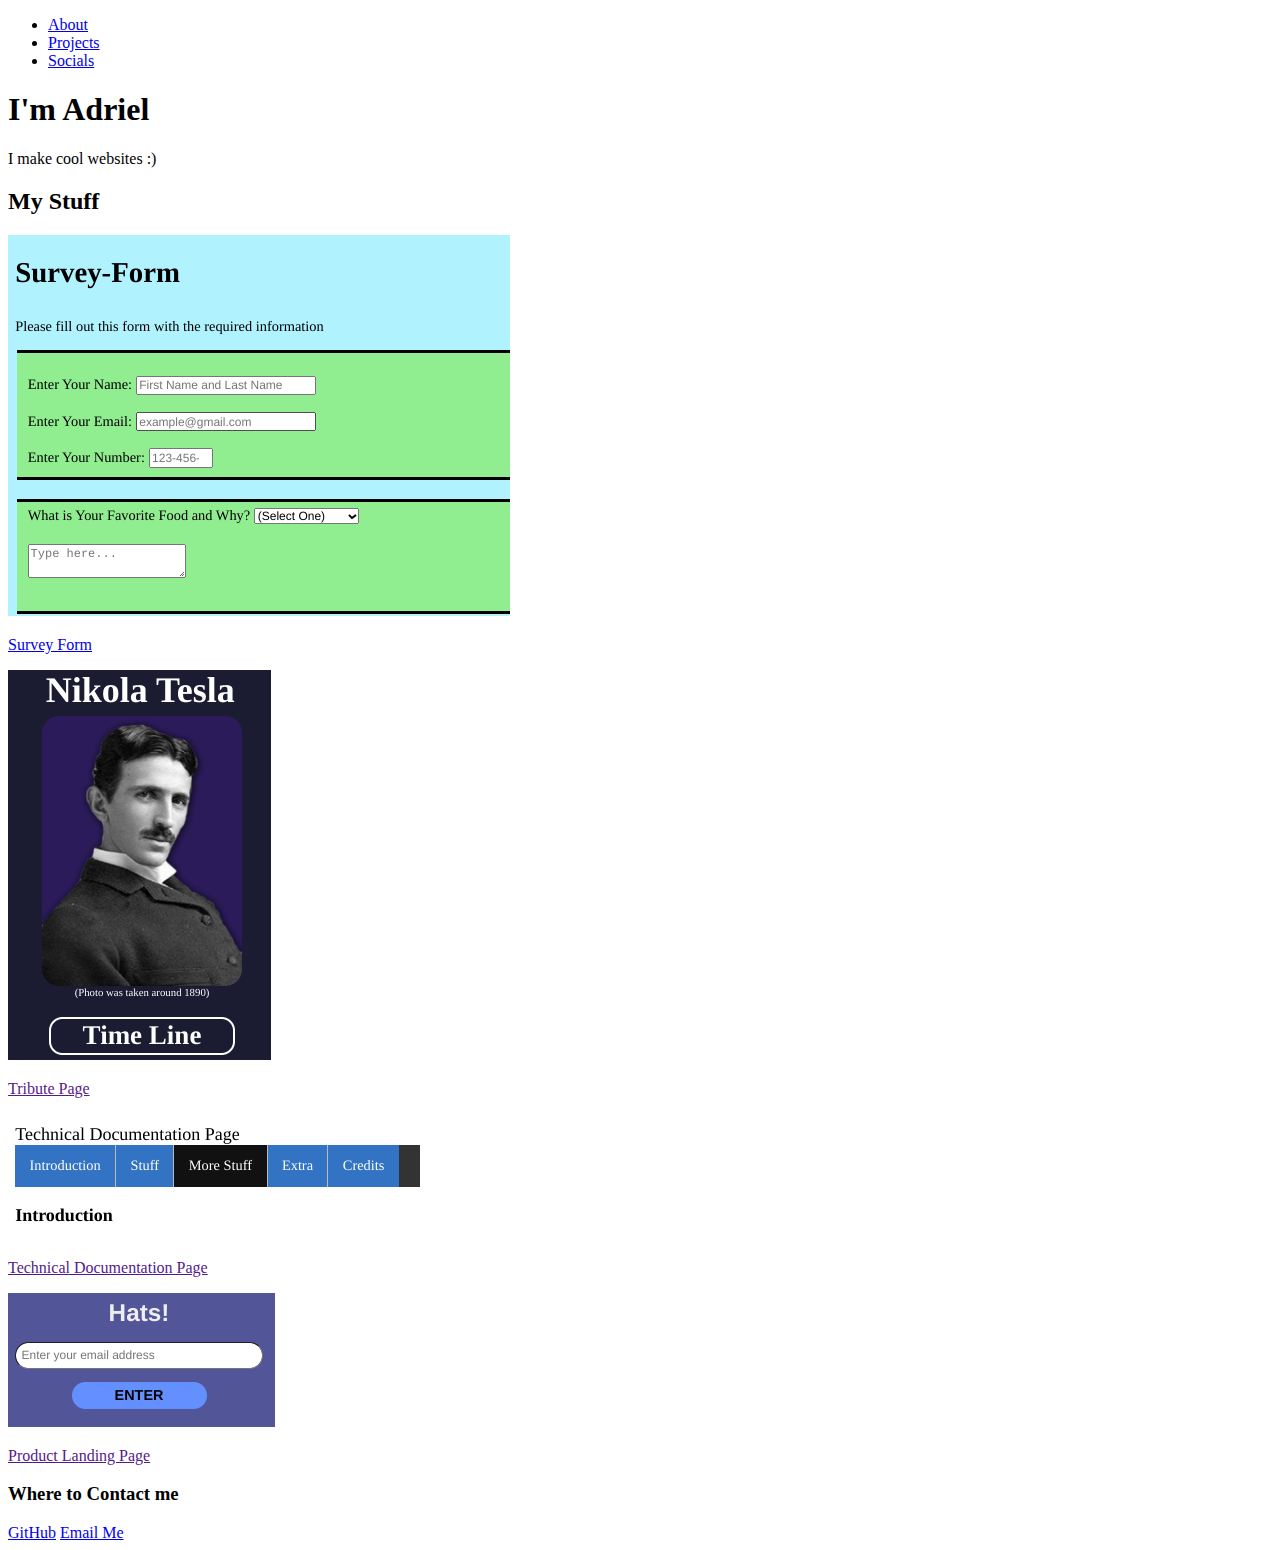
==== Personal Portfolio/index.html @ 50c07230 "Create index.html" ====
<!DOCTYPE html>
<html lang="en">
<head>
    <meta charset="UTF-8">
    <meta name="viewport" content="width=device-width, initial-scale=1.0">
<title>I'm Adriel</title>
    <link rel="stylesheet" href="styles.css">

    <nav id="navbar" class="nav">
        <ul id="nav-list">
          <li>
      <a href="#welcome-section">About</a>
    </li>
    <li>
      <a href="#projects">Projects</a>
    </li>
    <li>
      <a href="#contact">Socials</a>
    </li>
      </ul>
      </nav>
  </head>

  <body>
<section id="welcome-section" class="welcome-section">
<h1>I'm Adriel</h1>
<p id="sub">I make cool websites :)</p>
      </section>
      <section id="projects" class="projects">
          <h2 id="project-title">My Stuff</h2>
<div class="projects-grid">
    <a
      href="ADR13L.github.io/survey-form/"
      target="_blank"
      class="project project-tile">
      <img
        class="project-image"
        src="https://adr13l.github.io/Screenshot%202023-06-06%2012.17.21%20PM.png"
        alt="project"/>
      <p class="project-title">
        Survey Form
      </p>
    </a>
    <a
      href=""
      target="_blank"
      class="project project-tile">
      <img
        class="project-image"
        src="https://adr13l.github.io/Screenshot%202023-06-06%202.08.19%20PM.png"
        alt="project"/>
      <p class="project-title">
        Tribute Page 
      </p>
    </a>
    <a
      href=""
      target="_blank"
      class="project project-tile">
      <img
        class="project-image"
        src="https://adr13l.github.io/Screenshot%202023-06-06%202.08.54%20PM.png"
        alt="project"/>
      <p class="project-title">
        Technical Documentation Page       
      </p>
    </a>
    <a
      href=""
      target="_blank"
      class="project project-tile">
      <img
        class="project-image"
        src="https://adr13l.github.io/Screenshot%202023-06-06%202.10.22%20PM.png"
        alt="project"/>
      <p class="project-title">
        Product Landing Page     
      </p>
    </a>
  </div>
        </section>
        <section id="contact" class="contact-section">
  <div class="contact-section-header">
    <h3>Where to Contact me</h3>  
  </div>
  <div class="contact-links">
    <a
      id="profile-link"
      href="https://github.com/ADR13L"
      target="_blank"
      class="btn contact-details"
      >GitHub</a>

     <a href="blahblahblah:example@example.com" class="btn contact-details"
      >Email Me</a>  
  </div>
</section>
  </body>

</html>
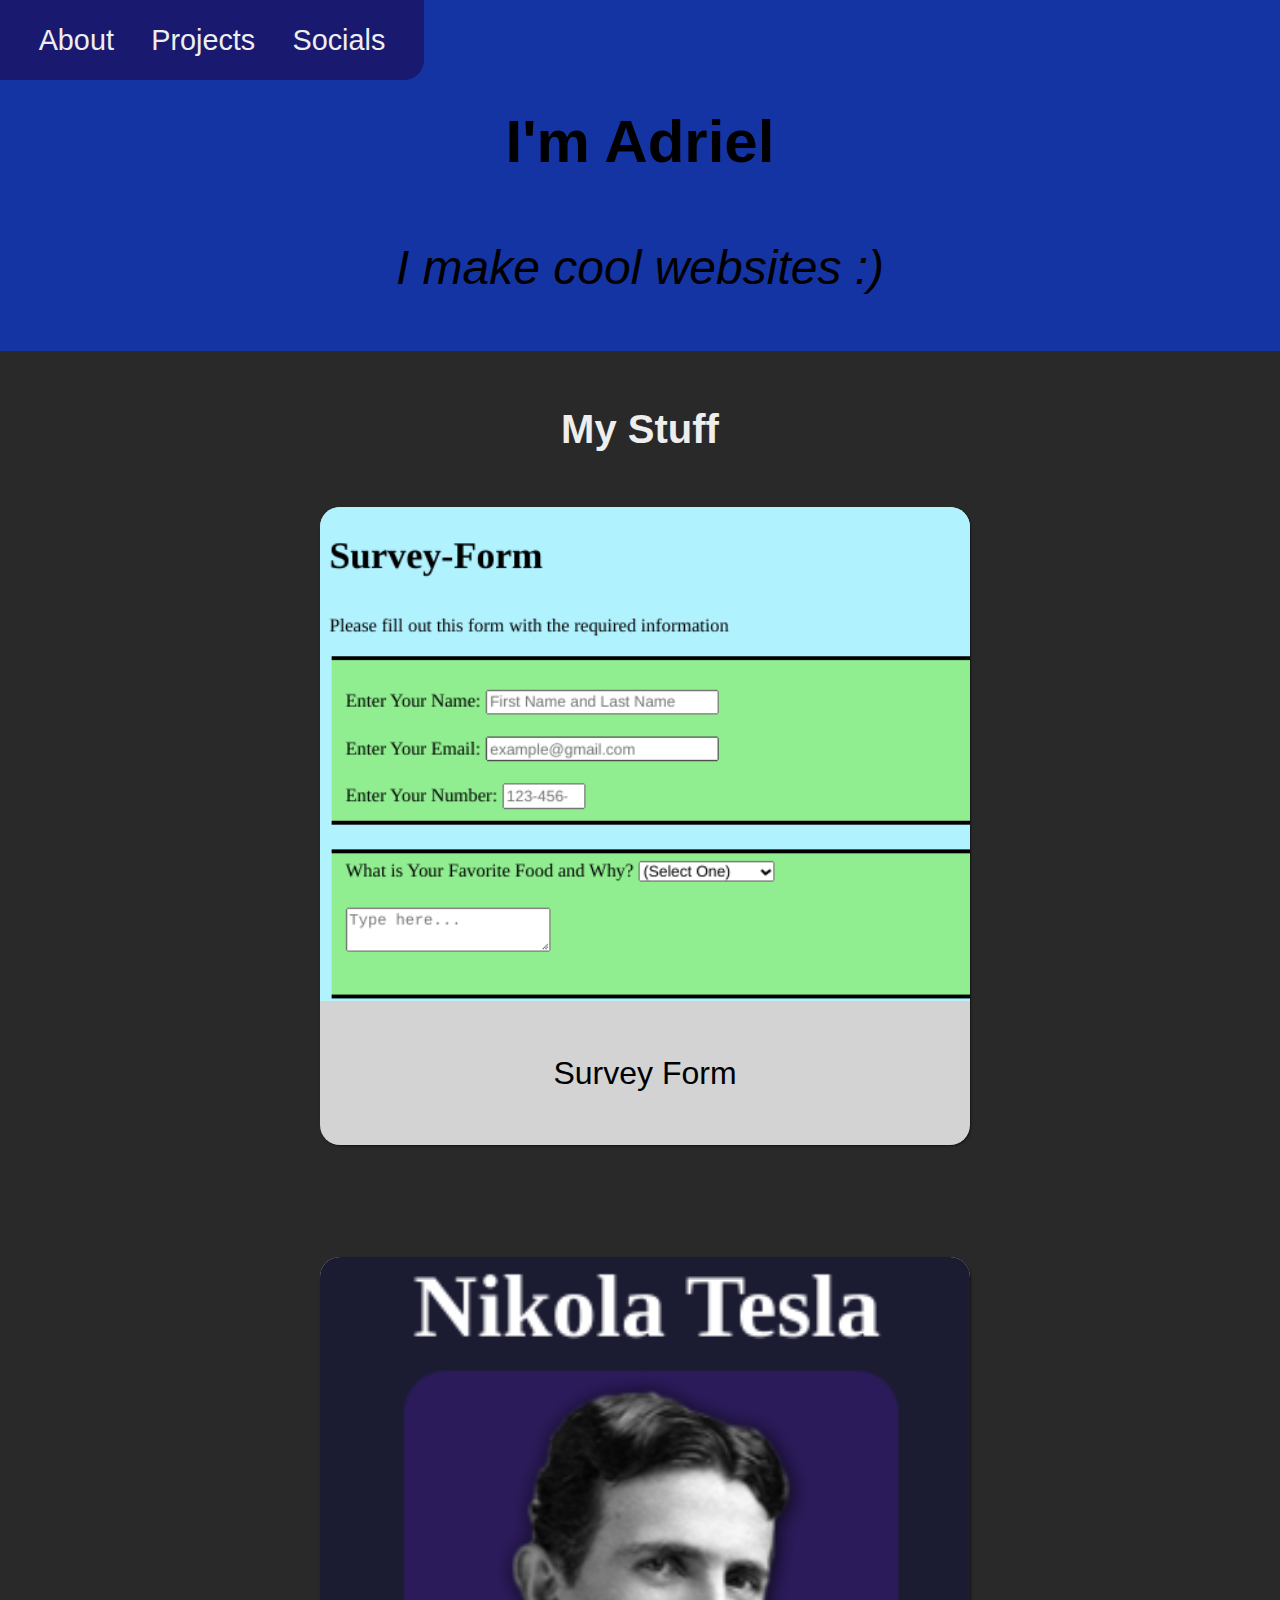
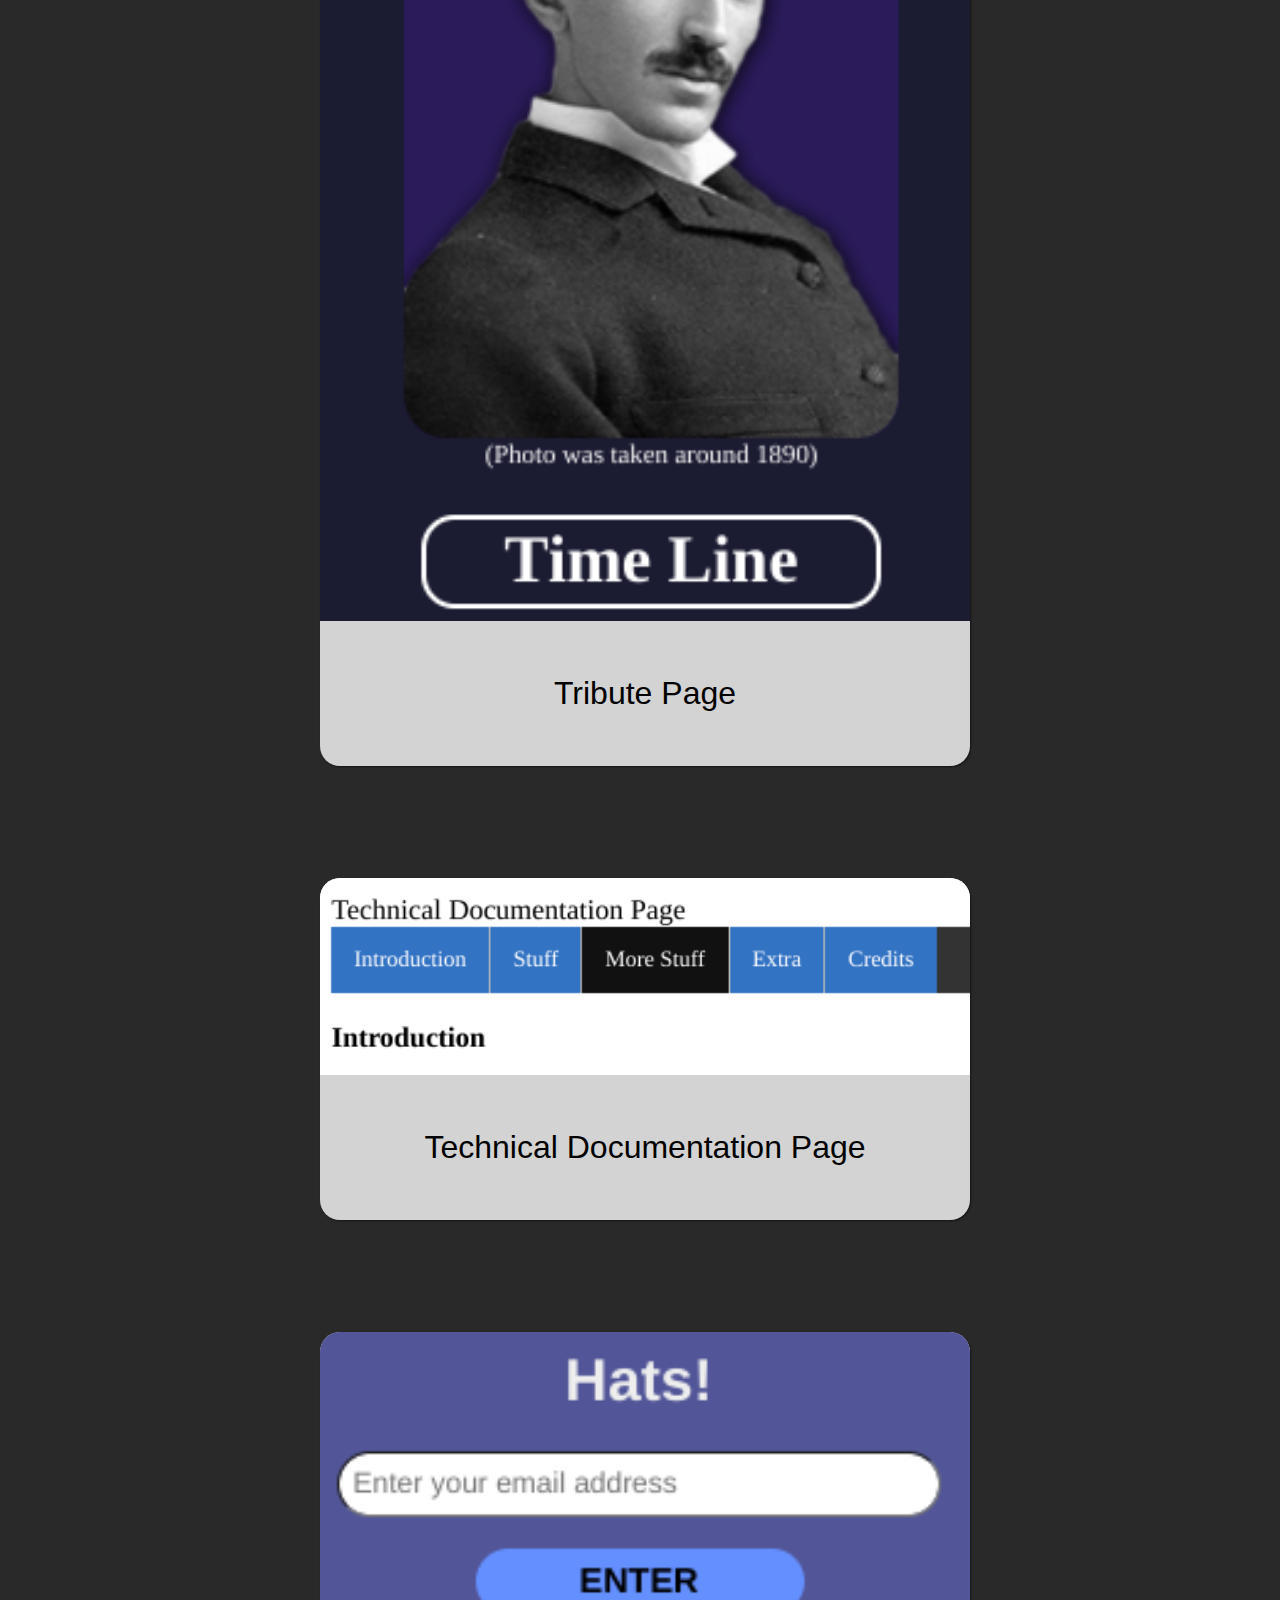
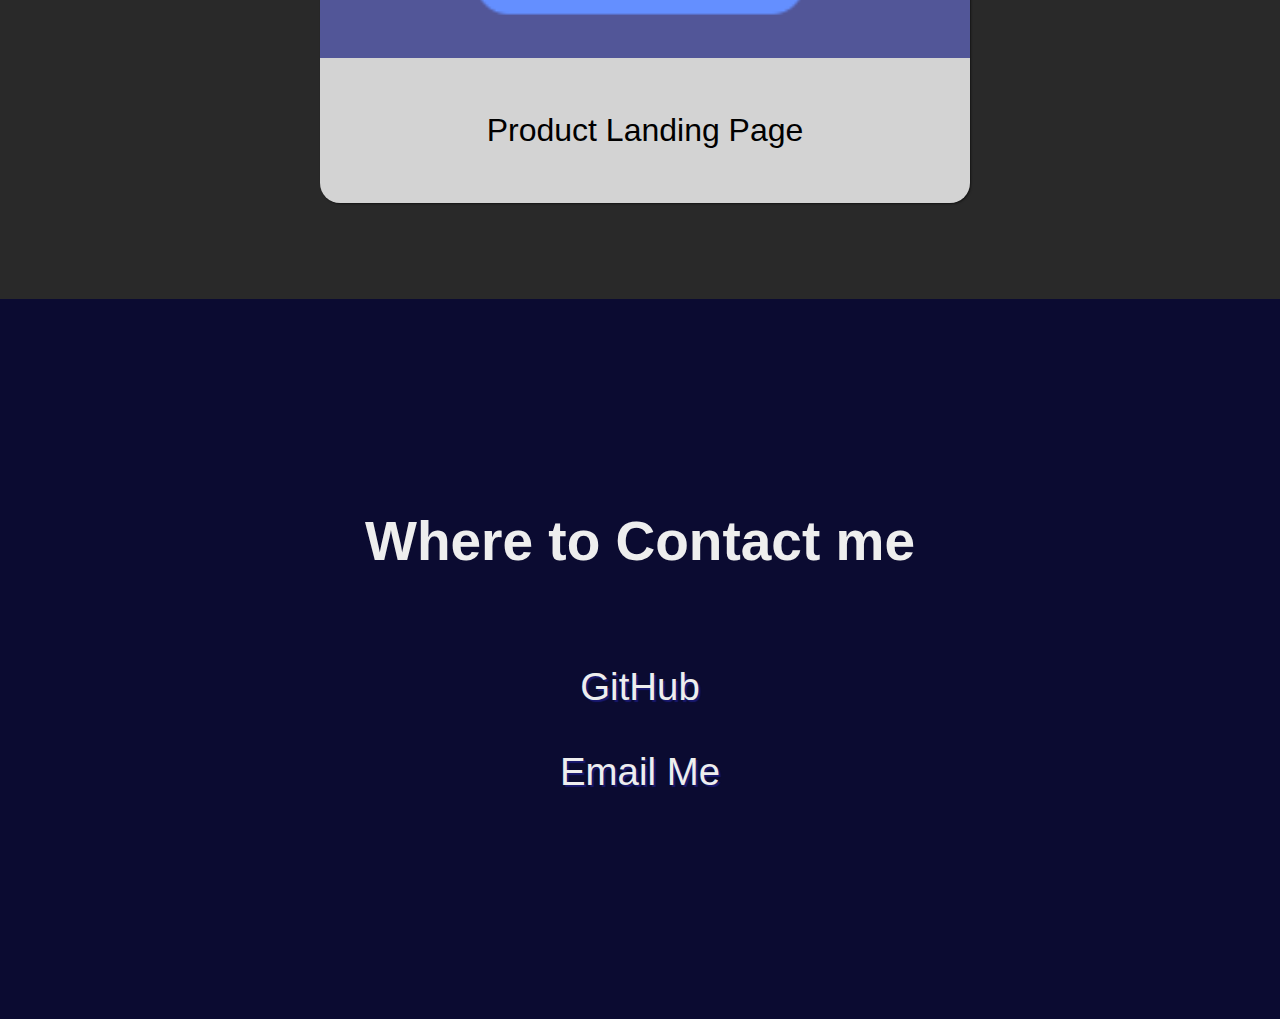
==== commit 6ac050ad: "Update index.html" ====
--- a/Personal Portfolio/index.html
+++ b/Personal Portfolio/index.html
@@ -5,7 +5,9 @@
     <meta name="viewport" content="width=device-width, initial-scale=1.0">
 <title>I'm Adriel</title>
     <link rel="stylesheet" href="styles.css">
+  </head>
 
+  <body>
     <nav id="navbar" class="nav">
         <ul id="nav-list">
           <li>
@@ -19,9 +21,6 @@
     </li>
       </ul>
       </nav>
-  </head>
-
-  <body>
 <section id="welcome-section" class="welcome-section">
 <h1>I'm Adriel</h1>
 <p id="sub">I make cool websites :)</p>
--- a/Personal Portfolio/styles.css
+++ b/Personal Portfolio/styles.css
@@ -0,0 +1,256 @@
+* {
+  margin: 0;
+  padding: 0;
+  box-sizing: border-box;
+}
+
+body {
+  background-color: #292929;
+  font-family: 'Lato', sans-serif;
+}
+
+li {
+  list-style: none;
+}
+
+a {
+  color: #eee;
+  text-decoration: none;
+}
+
+a:hover {color: red;}
+
+#navbar {
+  font-weight: 400;
+  padding: 20px;
+  background-color: #191970 ;
+  border-color: #191970 ;
+  text-align: center;
+  margin: auto;
+  position: fixed;
+  border-radius: 0px 0px 20px 0px;
+}
+
+ nav:hover {
+  background-color: #eee;
+}
+
+@media (max-width: 500px) {
+  nav {
+    margin-top: 10px;
+    width: 100%;
+    display: flex;
+    flex-direction: column;
+    align-items: center;
+    text-align: center;
+    padding: 0 50px;
+  }
+  nav li {
+    padding-bottom: 5px;
+  } 
+}
+
+nav > ul {
+  width: 30vw;
+  display: flex;
+  flex-direction: row;
+  justify-content: space-around;
+}
+
+@media (max-width: 500px) {
+  nav > ul {
+    flex-direction: column;
+  }
+}
+
+body {
+  font-family: 'Poppins', sans-serif;
+  font-size: 1.8rem; /* 18px */
+  font-weight: 400;
+  line-height: 1.4;
+  color: var(--main-white);
+}
+
+a {width: 650px;
+margin: auto;}
+
+h1,
+h2,
+h3 {
+  font-family: 'Raleway', sans-serif;
+  font-weight: 700;
+  text-align: center;
+}
+
+h1 {
+  font-size: 60px;
+  padding: 50px;
+  padding-top: 100px;
+}
+
+h2 {
+  font-size: 40px;
+  padding: 50px;
+  color: #eee;
+}
+
+h3 {
+  font-size: 55px;
+  color: #eee;
+}
+
+#sub {padding-bottom: 50px;}
+ul {
+  list-style: none;
+}
+
+img {width: 100%;
+display: block;
+border-radius: 20px 20px 0px 0px;
+}
+
+.welcome-section > p {
+   font-size: 3rem;
+  font-weight: 200;
+  font-style: italic;
+  color: var(--main-red);
+}
+
+p {text-align: center;}
+
+.welcome-section {background-color: #1434A4;}
+
+.projects-section {
+  text-align: center;
+  padding: 10rem 2rem;
+  background: var(--main-blue);
+}
+
+.projects-section-header {
+  max-width: 640px;
+  margin: 0 auto 6rem auto;
+  border-bottom: 0.2rem solid var(--main-white);
+}
+
+@media (max-width: 28.75em) {
+  .projects-section-header {
+    font-size: 4rem;
+  }
+}
+
+.project-title:hover {
+  transform: translateY(2px);
+}
+
+.projects-grid {
+  display: grid;
+  grid-gap: 7rem;
+  width: 50%;
+  max-width: 1280px;
+  margin: 0 auto;
+  margin-bottom: 6rem;
+  background-color: #292929;
+}
+
+
+
+.project {
+  background: #D3D3D3;
+  box-shadow: 1px 1px 2px rgba(0, 0, 0, 0.5);
+  border-radius: 20px;
+}
+
+
+
+.project:hover .code {
+  color: #ff7f50;
+}
+
+.project-image {
+  height: calc(100% - 6.8rem);
+  width: 100%;
+  object-fit: cover;
+}
+
+.project-title {
+  font-size: 2rem;
+  padding: 50px;
+  color: #000
+}
+
+.project-title:hover {
+  color: #00008B;
+}
+
+.btn {
+  display: inline-block;
+  padding: 1rem 2rem;
+  border-radius: 2px;
+}
+
+.btn-show-all {
+  font-size: 2rem;
+  background: var(--main-gray);
+  transition: background 0.3s ease-out;
+}
+
+.btn-show-all:hover {
+  background: var(--main-red);
+}
+
+.btn-show-all:hover > i {
+  transform: translateX(2px);
+}
+
+.btn-show-all > i {
+  margin-left: 10px;
+  transform: translateX(0);
+  transition: transform 0.3s ease-out;
+}
+
+
+
+.contact-section {
+  display: flex;
+  flex-direction: column;
+  justify-content: center;
+  align-items: center;
+  text-align: center;
+  width: 100%;
+  height: 80vh;
+  padding: 0 2rem;
+  background: #0b0b31;
+}
+
+.contact-section-header > h2 {
+  font-size: 6rem;
+}
+
+@media (max-width: 28.75em) {
+  .contact-section-header > h2 {
+    font-size: 4rem;
+  }
+}
+
+.contact-section-header > p {
+  font-style: italic;
+}
+
+.contact-links {
+  display: flex;
+  justify-content: center;
+  width: 100%;
+  max-width: 980px;
+  margin-top: 4rem;
+  flex-wrap: wrap;
+}
+
+.contact-details {
+  font-size: 2.4rem;
+  text-shadow: 2px 2px 1px #191970 ;
+  transition: transform 0.3s ease-out;
+}
+
+.contact-details:hover {
+  transform: translateY(8px);
+}
